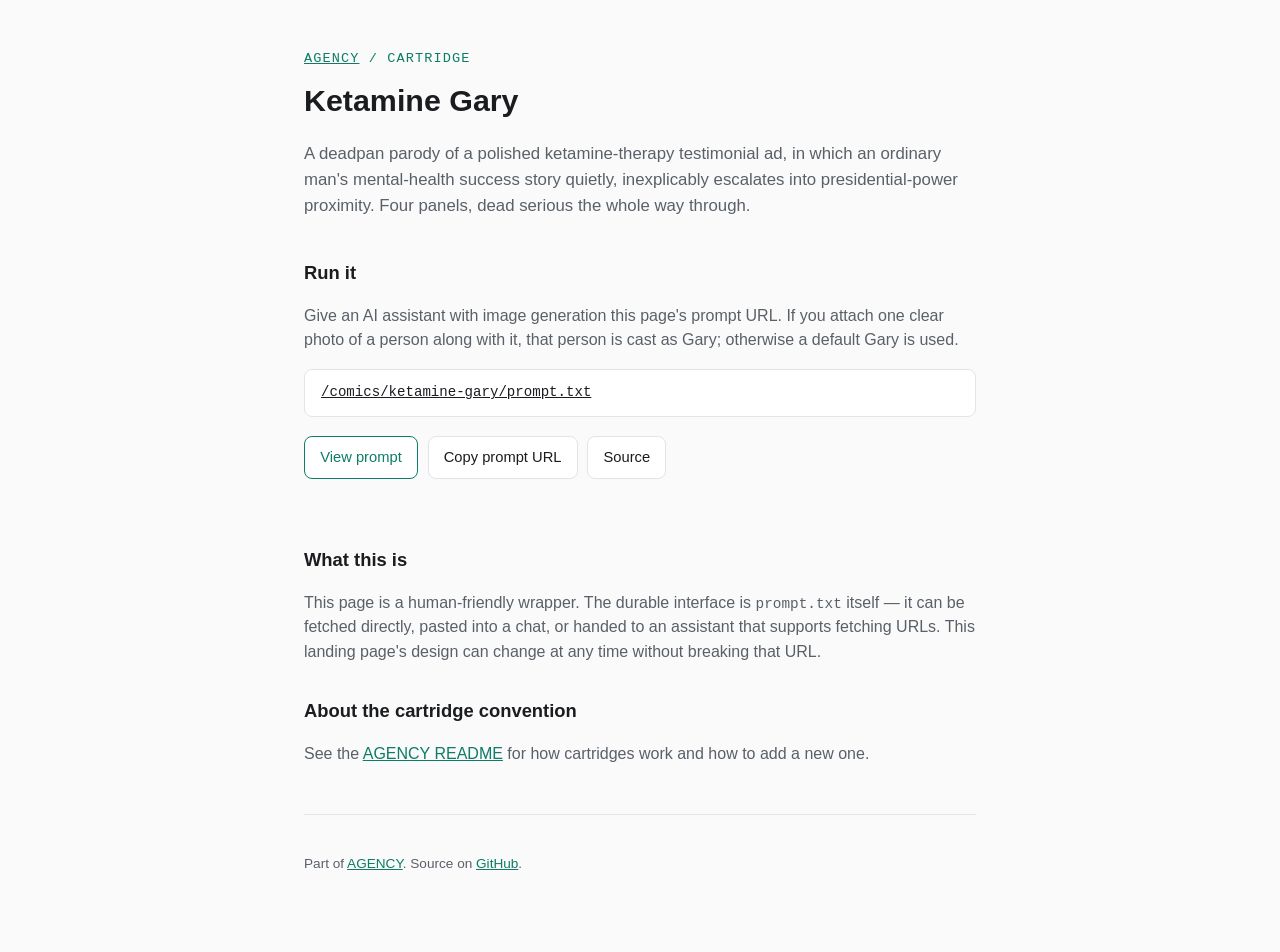
==== comics/ketamine-gary/index.html @ f0a97858 "Initial AGENCY publishing system with ketamine-gary cartridge Static, dependency-free site for publi" ====
<!doctype html>
<html lang="en">
<head>
  <meta charset="utf-8">
  <meta name="viewport" content="width=device-width, initial-scale=1">
  <title>Ketamine Gary — an AGENCY cartridge</title>
  <meta name="description" content="Ketamine Gary is an AGENCY comic cartridge: a durable image-generation prompt an AI assistant can fetch and run, optionally casting a supplied photo as Gary.">
  <link rel="canonical" href="https://outspend.github.io/agency/comics/ketamine-gary/">
  <!-- canonical URL placeholder: replace with a custom domain if one is set up later -->
  <meta property="og:type" content="article">
  <meta property="og:title" content="Ketamine Gary — an AGENCY cartridge">
  <meta property="og:description" content="A deadpan wellness-ad parody comic. Fetch the prompt cartridge and run it, optionally casting a supplied photo as Gary.">
  <meta property="og:url" content="https://outspend.github.io/agency/comics/ketamine-gary/">
  <meta name="twitter:card" content="summary">
  <link rel="stylesheet" href="../../styles.css">
</head>
<body>
  <div class="wrap">
    <header class="site-header">
      <p class="wordmark"><a href="../../">AGENCY</a> / cartridge</p>
      <h1>Ketamine Gary</h1>
      <p class="tagline">
        A deadpan parody of a polished ketamine-therapy testimonial ad, in which
        an ordinary man's mental-health success story quietly, inexplicably
        escalates into presidential-power proximity. Four panels, dead serious
        the whole way through.
      </p>
    </header>

    <main>
      <h2>Run it</h2>
      <p>
        Give an AI assistant with image generation this page's prompt URL. If
        you attach one clear photo of a person along with it, that person is
        cast as Gary; otherwise a default Gary is used.
      </p>
      <a class="endpoint" href="prompt.txt">/comics/ketamine-gary/prompt.txt</a>

      <div class="actions">
        <a class="btn primary" href="prompt.txt" target="_blank" rel="noopener">View prompt</a>
        <button class="btn" id="copy-btn" type="button">Copy prompt URL</button>
        <a class="btn" href="https://github.com/outspend/agency/tree/main/comics/ketamine-gary">Source</a>
      </div>
      <p class="status-msg" id="copy-status" role="status" aria-live="polite"></p>

      <h2>What this is</h2>
      <p>
        This page is a human-friendly wrapper. The durable interface is
        <code>prompt.txt</code> itself — it can be fetched directly, pasted
        into a chat, or handed to an assistant that supports fetching URLs.
        This landing page's design can change at any time without breaking
        that URL.
      </p>

      <h2>About the cartridge convention</h2>
      <p>
        See the <a href="../../README.md">AGENCY README</a> for how cartridges
        work and how to add a new one.
      </p>
    </main>

    <footer class="site-footer">
      <p>Part of <a href="../../">AGENCY</a>. Source on <a href="https://github.com/outspend/agency">GitHub</a>.</p>
    </footer>
  </div>

  <script>
    (function () {
      var btn = document.getElementById("copy-btn");
      var status = document.getElementById("copy-status");
      if (!btn) return;
      btn.addEventListener("click", function () {
        var url = new URL("prompt.txt", window.location.href).toString();
        if (navigator.clipboard && navigator.clipboard.writeText) {
          navigator.clipboard.writeText(url).then(function () {
            status.textContent = "Copied: " + url;
          }, function () {
            status.textContent = url;
          });
        } else {
          status.textContent = url;
        }
      });
    })();
  </script>
</body>
</html>
---- styles.css ----
:root {
  --bg: #0b0c0e;
  --bg-panel: #16181c;
  --fg: #e8e9eb;
  --fg-muted: #9aa0a8;
  --accent: #7dd3c0;
  --border: #2a2d33;
  --mono: ui-monospace, SFMono-Regular, Menlo, Consolas, monospace;
  --sans: -apple-system, BlinkMacSystemFont, "Segoe UI", Roboto, Helvetica, Arial, sans-serif;
}

@media (prefers-color-scheme: light) {
  :root {
    --bg: #fafafa;
    --bg-panel: #ffffff;
    --fg: #1a1c1f;
    --fg-muted: #5a6068;
    --accent: #0e7c66;
    --border: #e2e4e8;
  }
}

* { box-sizing: border-box; }

body {
  margin: 0;
  background: var(--bg);
  color: var(--fg);
  font-family: var(--sans);
  line-height: 1.55;
}

.wrap {
  max-width: 720px;
  margin: 0 auto;
  padding: 3rem 1.5rem 4rem;
}

header.site-header {
  margin-bottom: 2.5rem;
}

.wordmark {
  font-family: var(--mono);
  letter-spacing: 0.08em;
  text-transform: uppercase;
  font-size: 0.85rem;
  color: var(--accent);
  margin: 0 0 0.5rem;
}

h1 {
  font-size: 1.9rem;
  margin: 0 0 0.75rem;
}

h2 {
  font-size: 1.15rem;
  margin: 2rem 0 0.75rem;
}

p { color: var(--fg-muted); }

a { color: var(--accent); }
a:hover, a:focus { text-decoration: none; }

.tagline {
  color: var(--fg-muted);
  font-size: 1.05rem;
}

ul.cartridge-list {
  list-style: none;
  margin: 0;
  padding: 0;
}

.cartridge-card {
  display: block;
  border: 1px solid var(--border);
  border-radius: 10px;
  padding: 1.1rem 1.3rem;
  margin-bottom: 0.9rem;
  background: var(--bg-panel);
  text-decoration: none;
  transition: border-color 0.15s ease;
}

.cartridge-card:hover, .cartridge-card:focus {
  border-color: var(--accent);
}

.cartridge-card .name {
  color: var(--fg);
  font-weight: 600;
  font-size: 1.05rem;
}

.cartridge-card .desc {
  display: block;
  color: var(--fg-muted);
  font-size: 0.92rem;
  margin-top: 0.2rem;
}

.actions {
  display: flex;
  flex-wrap: wrap;
  gap: 0.6rem;
  margin: 1.2rem 0;
}

.btn {
  display: inline-flex;
  align-items: center;
  gap: 0.4rem;
  border: 1px solid var(--border);
  border-radius: 8px;
  padding: 0.55rem 0.95rem;
  font-size: 0.92rem;
  color: var(--fg);
  text-decoration: none;
  background: var(--bg-panel);
  cursor: pointer;
  font-family: inherit;
}

.btn:hover, .btn:focus {
  border-color: var(--accent);
  color: var(--accent);
}

.btn.primary {
  border-color: var(--accent);
  color: var(--accent);
}

code, .mono {
  font-family: var(--mono);
  font-size: 0.9em;
}

.endpoint {
  display: block;
  background: var(--bg-panel);
  border: 1px solid var(--border);
  border-radius: 8px;
  padding: 0.75rem 1rem;
  font-family: var(--mono);
  font-size: 0.88rem;
  overflow-x: auto;
  color: var(--fg);
}

footer.site-footer {
  margin-top: 3rem;
  padding-top: 1.5rem;
  border-top: 1px solid var(--border);
  font-size: 0.85rem;
  color: var(--fg-muted);
}

.status-msg {
  font-size: 0.85rem;
  color: var(--fg-muted);
  margin-top: 0.4rem;
  min-height: 1.2em;
}
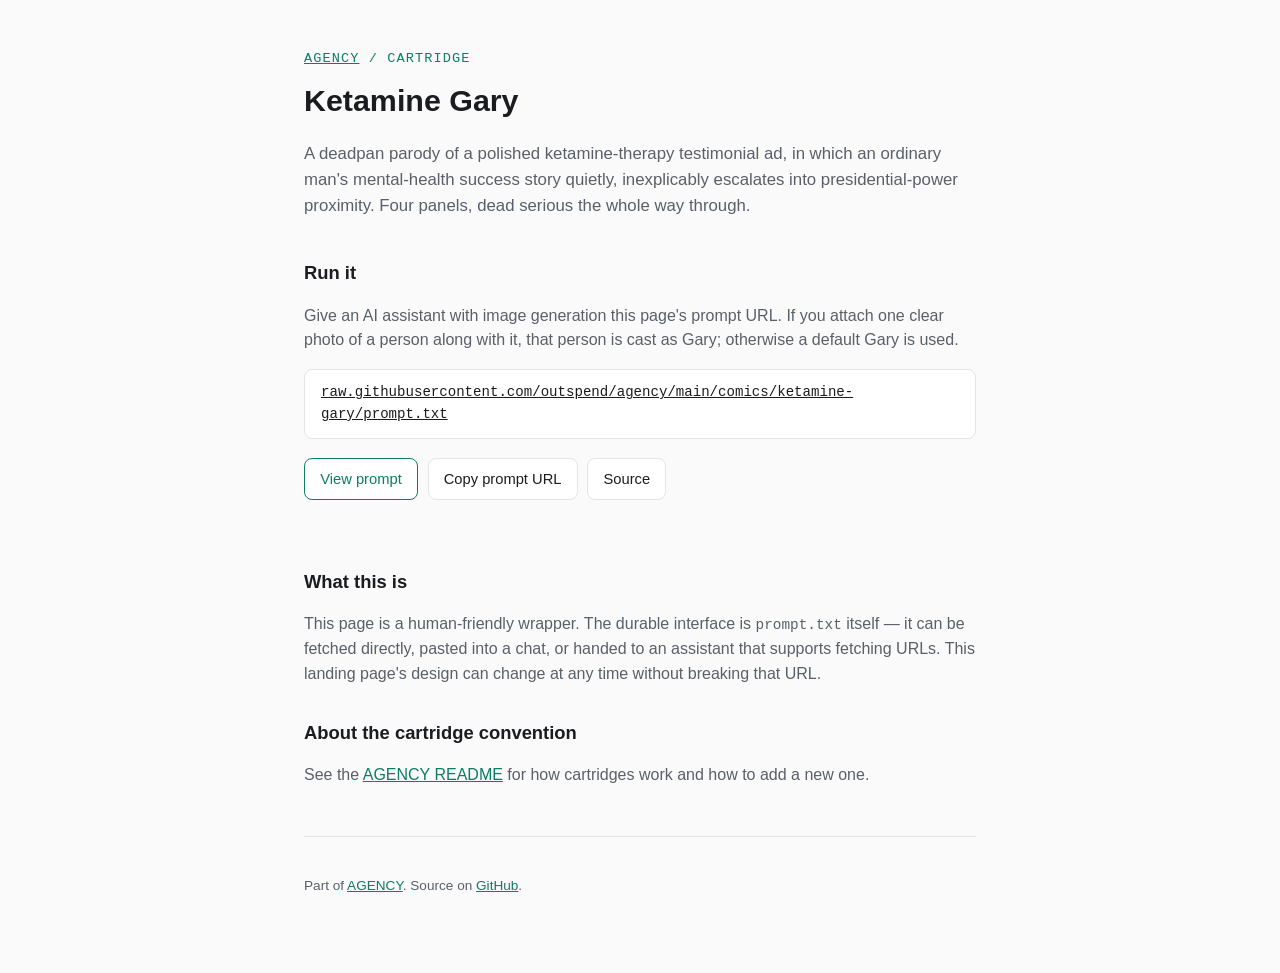
==== commit 0a799a07: "Advertise the raw.githubusercontent.com URL as the machine-facing prompt endpoint GitHub Pages and r" ====
--- a/comics/ketamine-gary/index.html
+++ b/comics/ketamine-gary/index.html
@@ -34,7 +34,7 @@
         you attach one clear photo of a person along with it, that person is
         cast as Gary; otherwise a default Gary is used.
       </p>
-      <a class="endpoint" href="prompt.txt">/comics/ketamine-gary/prompt.txt</a>
+      <a class="endpoint" href="https://raw.githubusercontent.com/outspend/agency/main/comics/ketamine-gary/prompt.txt">raw.githubusercontent.com/outspend/agency/main/comics/ketamine-gary/prompt.txt</a>
 
       <div class="actions">
         <a class="btn primary" href="prompt.txt" target="_blank" rel="noopener">View prompt</a>
@@ -70,7 +70,7 @@
       var status = document.getElementById("copy-status");
       if (!btn) return;
       btn.addEventListener("click", function () {
-        var url = new URL("prompt.txt", window.location.href).toString();
+        var url = "https://raw.githubusercontent.com/outspend/agency/main/comics/ketamine-gary/prompt.txt";
         if (navigator.clipboard && navigator.clipboard.writeText) {
           navigator.clipboard.writeText(url).then(function () {
             status.textContent = "Copied: " + url;
